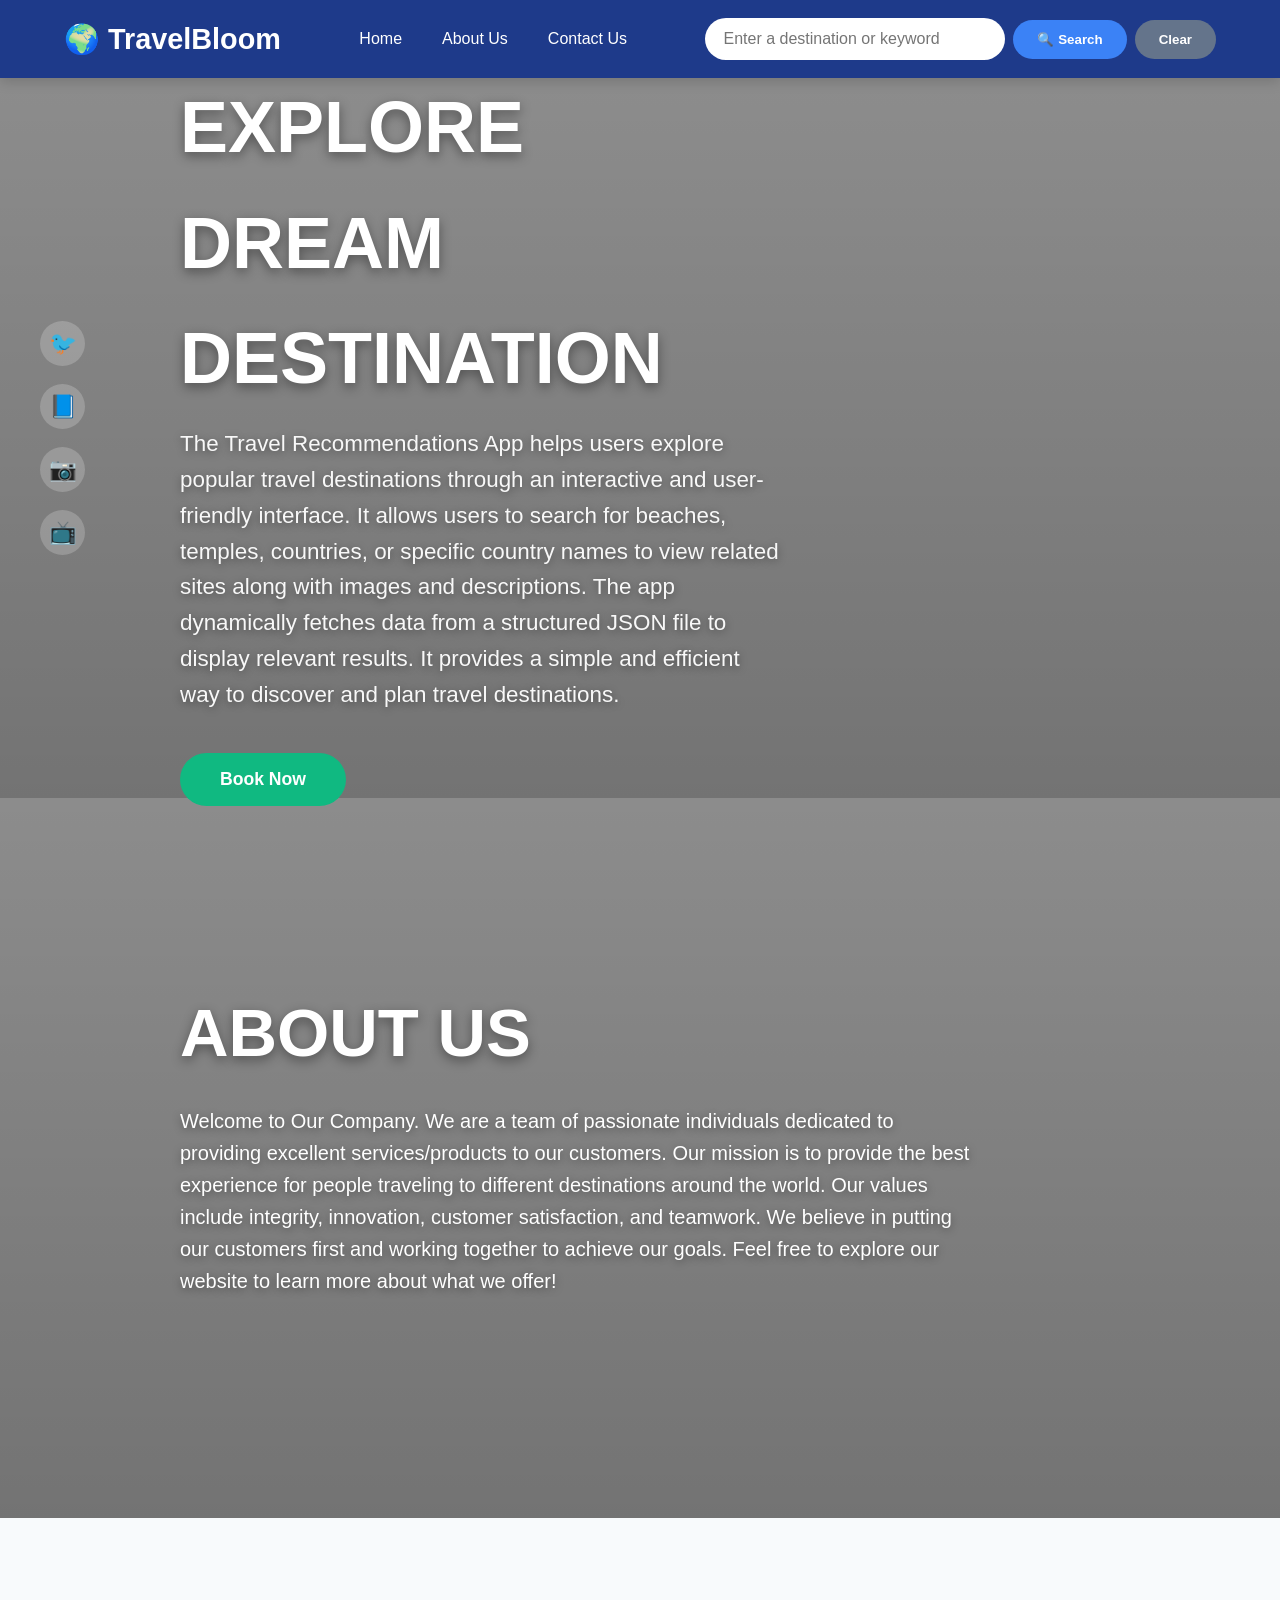
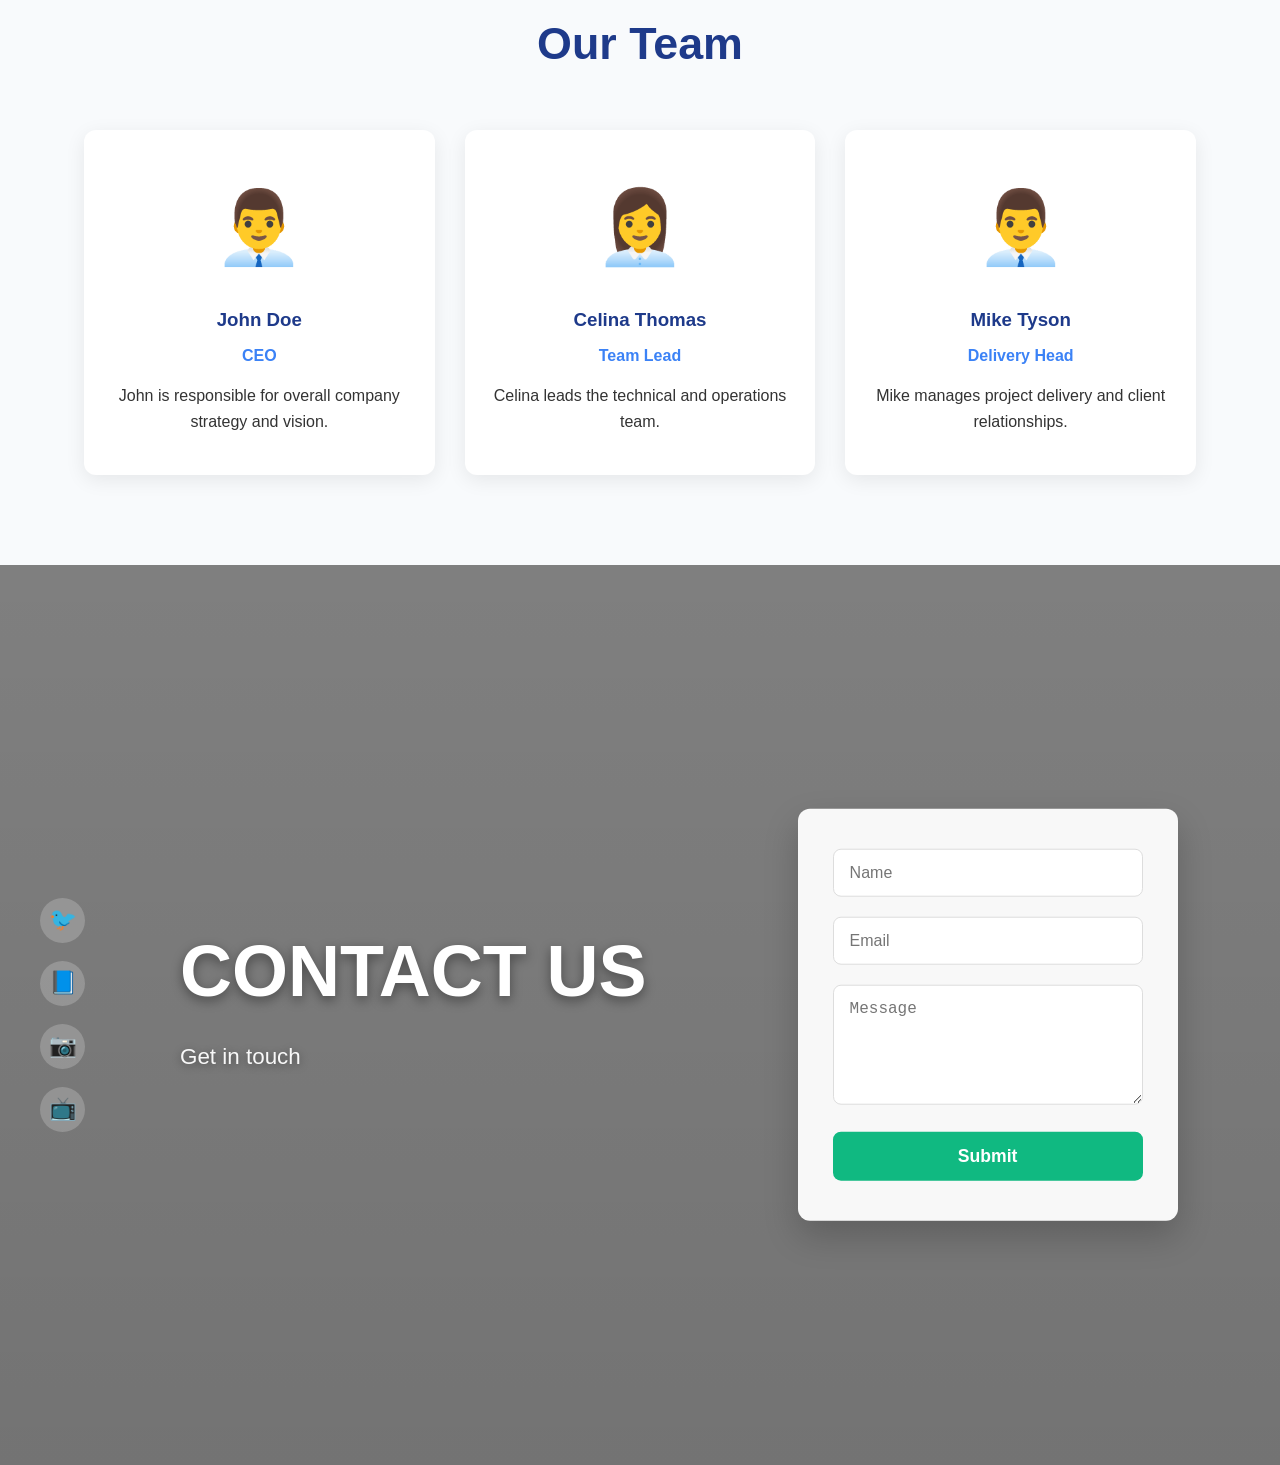
==== index.html @ 4bf75ac7 "sixth" ====
<!DOCTYPE html>
<html lang="en">
<head>
    <meta charset="UTF-8">
    <meta name="viewport" content="width=device-width, initial-scale=1.0">
    <title>TravelBloom - Travel Recommendations</title>
    <link rel="stylesheet" href="travel_recommendation.css">
</head>
<body>
    <!-- Navigation Bar -->
    <nav>
        <div class="nav-container">
            <!-- Logo -->
            <a href="#" class="logo">
                🌍 TravelBloom
            </a>
            
            <!-- Navigation Links -->
            <div class="nav-links">
                <a href="#">Home</a>
                <a href="#">About Us</a>
                <a href="#">Contact Us</a>
            </div>
            
            <!-- Search Bar -->
            <div class="search-container">
                <input 
                    type="text" 
                    id="searchInput"
                    placeholder="Enter a destination or keyword">
                <button 
                    onclick="performSearch()"
                    class="search-btn">
                    🔍 Search
                </button>
                <button 
                    onclick="resetSearch()"
                    class="clear-btn">
                    Clear
                </button>
            </div>
        </div>
    </nav>

    <!-- Search Results Section -->
    <section class="results-section" id="resultsSection" style="display: none; padding: 60px 5%; background-color: #f8fafc;">
        <div class="container">
            <h2 id="resultsTitle">Travel Recommendations</h2>
            <div class="results-grid" id="resultsGrid">
                <!-- Results will be dynamically inserted here by JavaScript -->
            </div>
        </div>
    </section>

    <!-- Hero Section -->
    <section class="hero">
        <div class="social-icons">
            <a href="#" class="social-icon">🐦</a>
            <a href="#" class="social-icon">📘</a>
            <a href="#" class="social-icon">📷</a>
            <a href="#" class="social-icon">📺</a>
        </div>
        
        <div class="hero-content">
            <h1>EXPLORE DREAM DESTINATION</h1>
            <p>The Travel Recommendations App helps users explore popular travel destinations through an interactive and user-friendly interface. It allows users to search for beaches, temples, countries, or specific country names to view related sites along with images and descriptions. The app dynamically fetches data from a structured JSON file to display relevant results. It provides a simple and efficient way to discover and plan travel destinations.</p>
            <button class="book-now-btn">Book Now</button>
        </div>
    </section>
   <!-- About Us Hero with Integrated Content -->
<section class="hero about-hero">
     <div class="about-content">
        <h1>ABOUT US</h1>
        <p>Welcome to Our Company. We are a team of passionate individuals dedicated to providing excellent services/products to our customers. Our mission is to provide the best experience for people traveling to different destinations around the world. Our values include integrity, innovation, customer satisfaction, and teamwork. We believe in putting our customers first and working together to achieve our goals. Feel free to explore our website to learn more about what we offer!</p>
    </div>
</section>

    <!-- Our Team -->
    <section class="team-section">
        <div class="container">
            <h2>Our Team</h2>
            <div class="team-grid">
                <!-- Team Member 1 -->
                <div class="team-card">
                    <div class="team-avatar">👨‍💼</div>
                    <h3>John Doe</h3>
                    <p class="role">CEO</p>
                    <p>John is responsible for overall company strategy and vision.</p>
                </div>
                
                <!-- Team Member 2 -->
                <div class="team-card">
                    <div class="team-avatar">👩‍💼</div>
                    <h3>Celina Thomas</h3>
                    <p class="role">Team Lead</p>
                    <p>Celina leads the technical and operations team.</p>
                </div>
                
                <!-- Team Member 3 -->
                <div class="team-card">
                    <div class="team-avatar">👨‍💼</div>
                    <h3>Mike Tyson</h3>
                    <p class="role">Delivery Head</p>
                    <p>Mike manages project delivery and client relationships.</p>
                </div>
            </div>
        </div>
    </section>

    <!-- Contact Hero Section -->
    <section class="hero contact-hero">
        <div class="social-icons">
            <a href="#" class="social-icon">🐦</a>
            <a href="#" class="social-icon">📘</a>
            <a href="#" class="social-icon">📷</a>
            <a href="#" class="social-icon">📺</a>
        </div>
        
        <div class="hero-content">
            <h1>CONTACT US</h1>
            <p>Get in touch</p>
        </div>

        <!-- Contact Form -->
        <div class="contact-form-container">
            <form id="contactForm" class="contact-form">
                <div class="form-group">
                    <input type="text" id="name" placeholder="Name" required>
                </div>
                <div class="form-group">
                    <input type="email" id="email" placeholder="Email" required>
                </div>
                <div class="form-group">
                    <textarea id="message" placeholder="Message" rows="5" required></textarea>
                </div>
                <button type="submit" class="submit-btn">Submit</button>
            </form>
        </div>
    </section>

    <script src="travel_recommendation.js"></script>
</body>
</html>
---- travel_recommendation.css ----
/* travel_recommendation.css */

* {
    margin: 0;
    padding: 0;
    box-sizing: border-box;
}

body {
    font-family: 'Segoe UI', Tahoma, Geneva, Verdana, sans-serif;
    line-height: 1.6;
    color: #333;
}

/* ==================== NAVBAR ==================== */
nav {
    background-color: #1e3a8a;
    color: white;
    padding: 1rem 5%;
    box-shadow: 0 4px 12px rgba(0, 0, 0, 0.15);
    position: sticky;
    top: 0;
    z-index: 1000;
}

.nav-container {
    display: flex;
    align-items: center;
    justify-content: space-between;
    max-width: 1400px;
    margin: 0 auto;
}

.logo {
    display: flex;
    align-items: center;
    font-size: 1.8rem;
    font-weight: bold;
    text-decoration: none;
    color: white;
}

.logo:hover {
    color: #60a5fa;
}

.nav-links {
    display: flex;
    gap: 2.5rem;
    list-style: none;
}

.nav-links a {
    color: white;
    text-decoration: none;
    font-weight: 500;
    transition: color 0.3s ease;
}

.nav-links a:hover {
    color: #93c5fd;
}

/* Search Bar */
.search-container {
    display: flex;
    align-items: center;
    gap: 8px;
}

.search-container input {
    padding: 12px 18px;
    border: none;
    border-radius: 30px;
    width: 300px;
    font-size: 1rem;
    outline: none;
}

.search-btn, .clear-btn {
    padding: 12px 24px;
    border: none;
    border-radius: 30px;
    cursor: pointer;
    font-weight: 600;
    transition: all 0.3s;
}

.search-btn {
    background-color: #3b82f6;
    color: white;
}

.search-btn:hover {
    background-color: #2563eb;
}

.clear-btn {
    background-color: #64748b;
    color: white;
}

.clear-btn:hover {
    background-color: #475569;
}

/* ==================== HERO SECTION ==================== */
.hero, .hero about-hero {
    position: relative;
    height: 80vh;
    background: linear-gradient(rgba(0, 0, 0, 0.45), rgba(0, 0, 0, 0.55)),
                url('https://images.unsplash.com/photo-1506905925346-21bda4d32df4?w=1920') center/cover no-repeat;
    display: flex;
    align-items: center;
    color: white;
}

/*.about-hero {
    height: 60vh;
    background: linear-gradient(rgba(0,0,0,0.5), rgba(0,0,0,0.6)), 
                url('https://images.unsplash.com/photo-1506905925346-21bda4d32df4?w=1920') center/cover no-repeat;
    justify-content: center;
    text-align: center;
}*/

.social-icons {
    position: absolute;
    left: 40px;
    top: 50%;
    transform: translateY(-50%);
    display: flex;
    flex-direction: column;
    gap: 18px;
    z-index: 10;
}

.social-icon {
    width: 45px;
    height: 45px;
    background-color: rgba(255, 255, 255, 0.2);
    color: white;
    display: flex;
    align-items: center;
    justify-content: center;
    font-size: 1.4rem;
    border-radius: 50%;
    text-decoration: none;
    transition: all 0.3s;
}

.social-icon:hover {
    background-color: #3b82f6;
    transform: scale(1.1);
}

.hero-content, .about-content {
    max-width: 800px;
    margin-left: 180px;
    z-index: 2;
}

.hero-content h1, .about-content h1, .about-content h2 {
    font-size: 4.2rem;
    font-weight: 700;
    margin-bottom: 1.2rem;
    text-shadow: 0 4px 12px rgba(0, 0, 0, 0.4);
}

.hero-content p, .about-content p  {
    font-size: 1.25rem;
    margin-bottom: 2.5rem;
    text-shadow: 0 2px 8px rgba(0, 0, 0, 0.4);
}

.book-now-btn {
    background-color: #10b981;
    color: white;
    padding: 16px 40px;
    font-size: 1.1rem;
    font-weight: 600;
    border: none;
    border-radius: 50px;
    cursor: pointer;
    transition: all 0.3s;
}

.book-now-btn:hover {
    background-color: #059669;
    transform: translateY(-3px);
    box-shadow: 0 10px 20px rgba(16, 185, 129, 0.3);
}

/* ==================== ABOUT & TEAM SECTIONS ==================== */
.about-section, .team-section {
    padding: 90px 5%;
    background-color: #f8fafc;
}

.container {
    max-width: 1200px;
    margin: 0 auto;
    padding: 0 20px;
}

.about-section h2, .team-section h2 {
    text-align: center;
    margin-bottom: 50px;
    color: #1e3a8a;
    font-size: 2.8rem;
}

/* Team Grid */
.team-grid {
    display: grid;
    grid-template-columns: repeat(auto-fit, minmax(320px, 1fr));
    gap: 30px;
}

.team-card {
    background: white;
    padding: 40px 25px;
    border-radius: 12px;
    text-align: center;
    box-shadow: 0 5px 20px rgba(0,0,0,0.08);
    transition: all 0.3s ease;
}

.team-card:hover {
    transform: translateY(-10px);
    box-shadow: 0 15px 30px rgba(0,0,0,0.12);
}

.team-avatar {
    font-size: 4.5rem;
    margin-bottom: 20px;
}

.team-card h3 {
    color: #1e3a8a;
    margin: 10px 0 8px;
}

.role {
    color: #3b82f6;
    font-weight: 600;
    margin-bottom: 15px;
}

/* ==================== RESPONSIVE ==================== */
@media (max-width: 1024px) {
    .hero-content h1 {
        font-size: 3.5rem;
    }
    .social-icons {
        left: 20px;
    }
}

@media (max-width: 768px) {
    .nav-container {
        flex-wrap: wrap;
        gap: 15px;
        justify-content: center;
    }
    
    .nav-links {
        gap: 1.5rem;
        font-size: 0.95rem;
    }
    
    .search-container input {
        width: 220px;
    }
    
    .hero-content, .about-content {
        margin-left: 0;
        text-align: center;
        padding: 0 20px;
    }
    
    .social-icons {
        position: static;
        flex-direction: row;
        justify-content: center;
        margin-top: 20px;
    }
}
/* ==================== CONTACT US ==================== */
.contact-hero {
    height: 100vh;
    background: linear-gradient(rgba(0, 0, 0, 0.5), rgba(0, 0, 0, 0.55)),
                url('https://images.unsplash.com/photo-1506905925346-21bda4d32df4?w=1920') center/cover no-repeat;
    display: flex;
    align-items: center;
    position: relative;
}

.hero-content {
    max-width: 600px;
    margin-left: 180px;
    z-index: 2;
}

.hero-content h1 {
    font-size: 4.5rem;
    margin-bottom: 10px;
}

.hero-content p {
    font-size: 1.4rem;
    opacity: 0.95;
}

/* Contact Form */
.contact-form-container {
    position: absolute;
    right: 8%;
    top: 50%;
    transform: translateY(-50%);
    width: 380px;
    z-index: 10;
}

.contact-form {
    background: rgba(255, 255, 255, 0.95);
    padding: 40px 35px;
    border-radius: 12px;
    box-shadow: 0 15px 35px rgba(0, 0, 0, 0.2);
}

.form-group {
    margin-bottom: 20px;
}

.form-group input,
.form-group textarea {
    width: 100%;
    padding: 14px 16px;
    border: 1px solid #ddd;
    border-radius: 8px;
    font-size: 1rem;
}

.form-group input:focus,
.form-group textarea:focus {
    outline: none;
    border-color: #3b82f6;
}

.submit-btn {
    width: 100%;
    background-color: #10b981;
    color: white;
    padding: 14px;
    border: none;
    border-radius: 8px;
    font-size: 1.1rem;
    font-weight: 600;
    cursor: pointer;
    transition: all 0.3s;
}

.submit-btn:hover {
    background-color: #059669;
    transform: translateY(-2px);
}

/* Responsive */
@media (max-width: 1024px) {
    .contact-form-container {
        right: 5%;
        width: 340px;
    }
}

@media (max-width: 768px) {
    .contact-form-container {
        position: relative;
        right: auto;
        margin: 40px auto;
        transform: none;
        max-width: 90%;
    }
    
    .hero-content {
        margin-left: 0;
        text-align: center;
    }
}

/* Results Section */
.results-grid {
    display: grid;
    grid-template-columns: repeat(auto-fit, minmax(320px, 1fr));
    gap: 25px;
    margin-top: 30px;
}

.result-card {
    background: white;
    border-radius: 12px;
    overflow: hidden;
    box-shadow: 0 5px 20px rgba(0,0,0,0.1);
    transition: transform 0.3s;
}

.result-card:hover {
    transform: translateY(-8px);
}

.result-card img {
    width: 100%;
    height: 220px;
    object-fit: cover;
}

.card-content {
    padding: 20px;
}

.card-content h3 {
    color: #1e3a8a;
    margin-bottom: 8px;
}

.location {
    color: #3b82f6;
    font-weight: 500;
    margin-bottom: 10px;
}

.description {
    color: #555;
    margin-bottom: 15px;
    line-height: 1.5;
}

.category {
    background-color: #e0f2fe;
    color: #0369a1;
    padding: 5px 12px;
    border-radius: 20px;
    font-size: 0.9rem;
    display: inline-block;
}
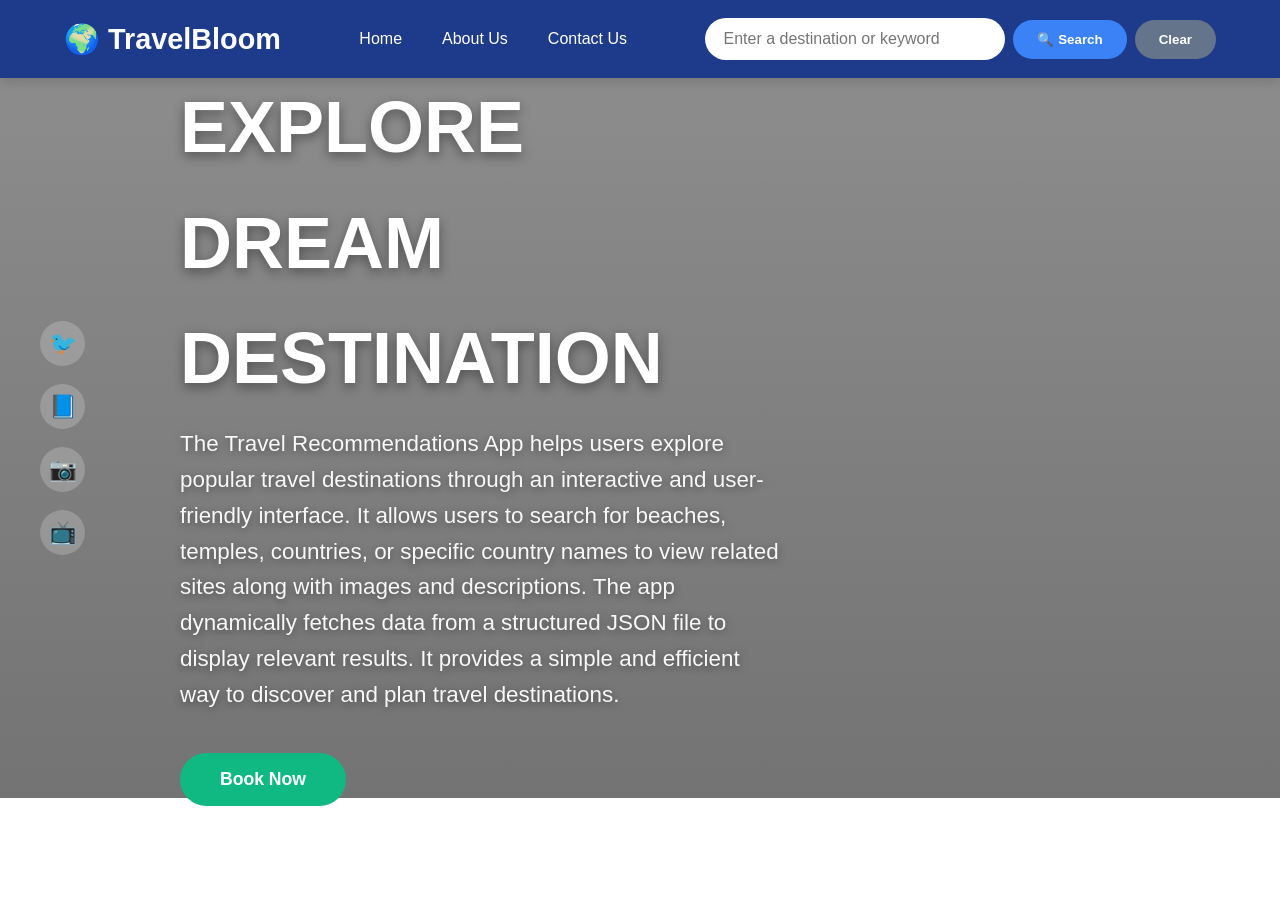
==== commit b11c4d18: "8th" ====
--- a/index.html
+++ b/index.html
@@ -11,15 +11,15 @@
     <nav>
         <div class="nav-container">
             <!-- Logo -->
-            <a href="#" class="logo">
+            <a href="https://iyuwalo.github.io/travelRecommendation/" class="logo">
                 🌍 TravelBloom
             </a>
             
             <!-- Navigation Links -->
             <div class="nav-links">
-                <a href="#">Home</a>
-                <a href="#">About Us</a>
-                <a href="#">Contact Us</a>
+                <a href="index.html">Home</a>
+                <a href="about.html">About Us</a>
+                <a href="contact.html">Contact Us</a>
             </div>
             
             <!-- Search Bar -->
@@ -67,76 +67,6 @@
             <button class="book-now-btn">Book Now</button>
         </div>
     </section>
-   <!-- About Us Hero with Integrated Content -->
-<section class="hero about-hero">
-     <div class="about-content">
-        <h1>ABOUT US</h1>
-        <p>Welcome to Our Company. We are a team of passionate individuals dedicated to providing excellent services/products to our customers. Our mission is to provide the best experience for people traveling to different destinations around the world. Our values include integrity, innovation, customer satisfaction, and teamwork. We believe in putting our customers first and working together to achieve our goals. Feel free to explore our website to learn more about what we offer!</p>
-    </div>
-</section>
-
-    <!-- Our Team -->
-    <section class="team-section">
-        <div class="container">
-            <h2>Our Team</h2>
-            <div class="team-grid">
-                <!-- Team Member 1 -->
-                <div class="team-card">
-                    <div class="team-avatar">👨‍💼</div>
-                    <h3>John Doe</h3>
-                    <p class="role">CEO</p>
-                    <p>John is responsible for overall company strategy and vision.</p>
-                </div>
-                
-                <!-- Team Member 2 -->
-                <div class="team-card">
-                    <div class="team-avatar">👩‍💼</div>
-                    <h3>Celina Thomas</h3>
-                    <p class="role">Team Lead</p>
-                    <p>Celina leads the technical and operations team.</p>
-                </div>
-                
-                <!-- Team Member 3 -->
-                <div class="team-card">
-                    <div class="team-avatar">👨‍💼</div>
-                    <h3>Mike Tyson</h3>
-                    <p class="role">Delivery Head</p>
-                    <p>Mike manages project delivery and client relationships.</p>
-                </div>
-            </div>
-        </div>
-    </section>
-
-    <!-- Contact Hero Section -->
-    <section class="hero contact-hero">
-        <div class="social-icons">
-            <a href="#" class="social-icon">🐦</a>
-            <a href="#" class="social-icon">📘</a>
-            <a href="#" class="social-icon">📷</a>
-            <a href="#" class="social-icon">📺</a>
-        </div>
-        
-        <div class="hero-content">
-            <h1>CONTACT US</h1>
-            <p>Get in touch</p>
-        </div>
-
-        <!-- Contact Form -->
-        <div class="contact-form-container">
-            <form id="contactForm" class="contact-form">
-                <div class="form-group">
-                    <input type="text" id="name" placeholder="Name" required>
-                </div>
-                <div class="form-group">
-                    <input type="email" id="email" placeholder="Email" required>
-                </div>
-                <div class="form-group">
-                    <textarea id="message" placeholder="Message" rows="5" required></textarea>
-                </div>
-                <button type="submit" class="submit-btn">Submit</button>
-            </form>
-        </div>
-    </section>
 
     <script src="travel_recommendation.js"></script>
 </body>
